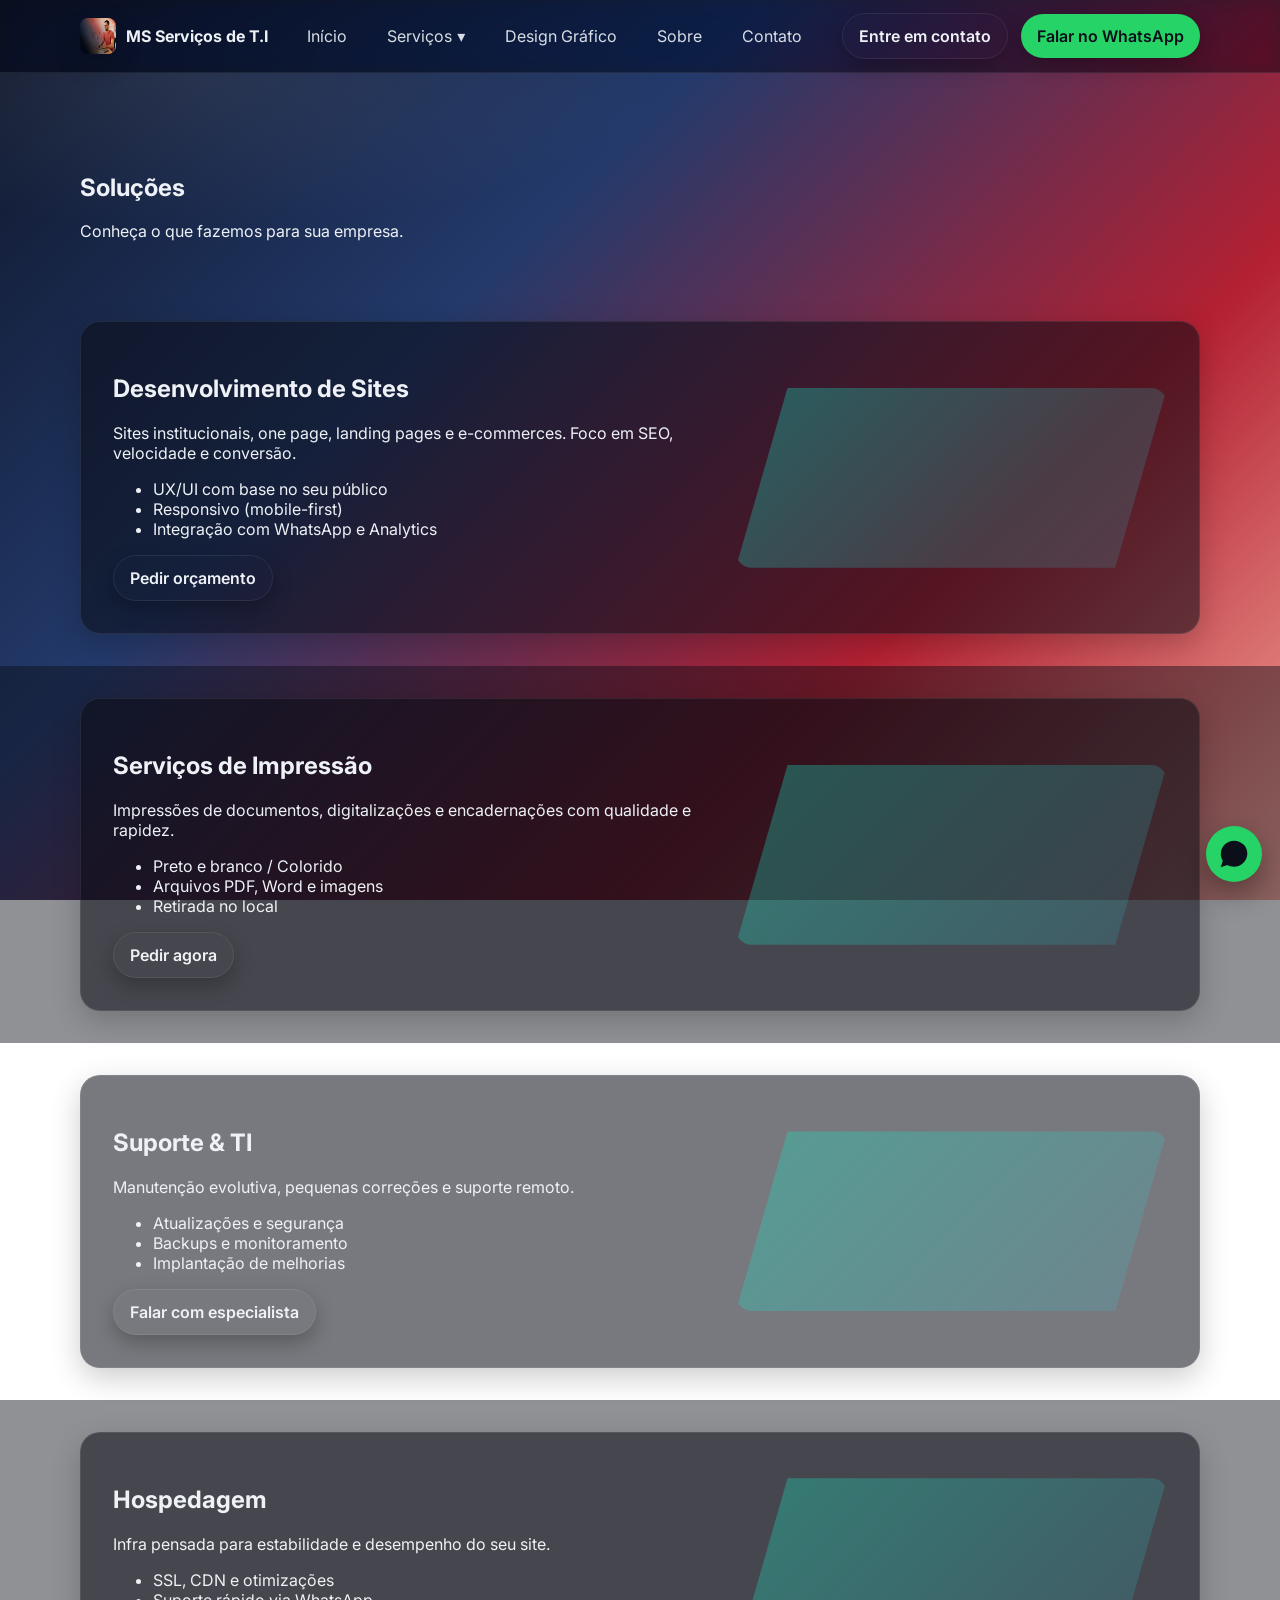
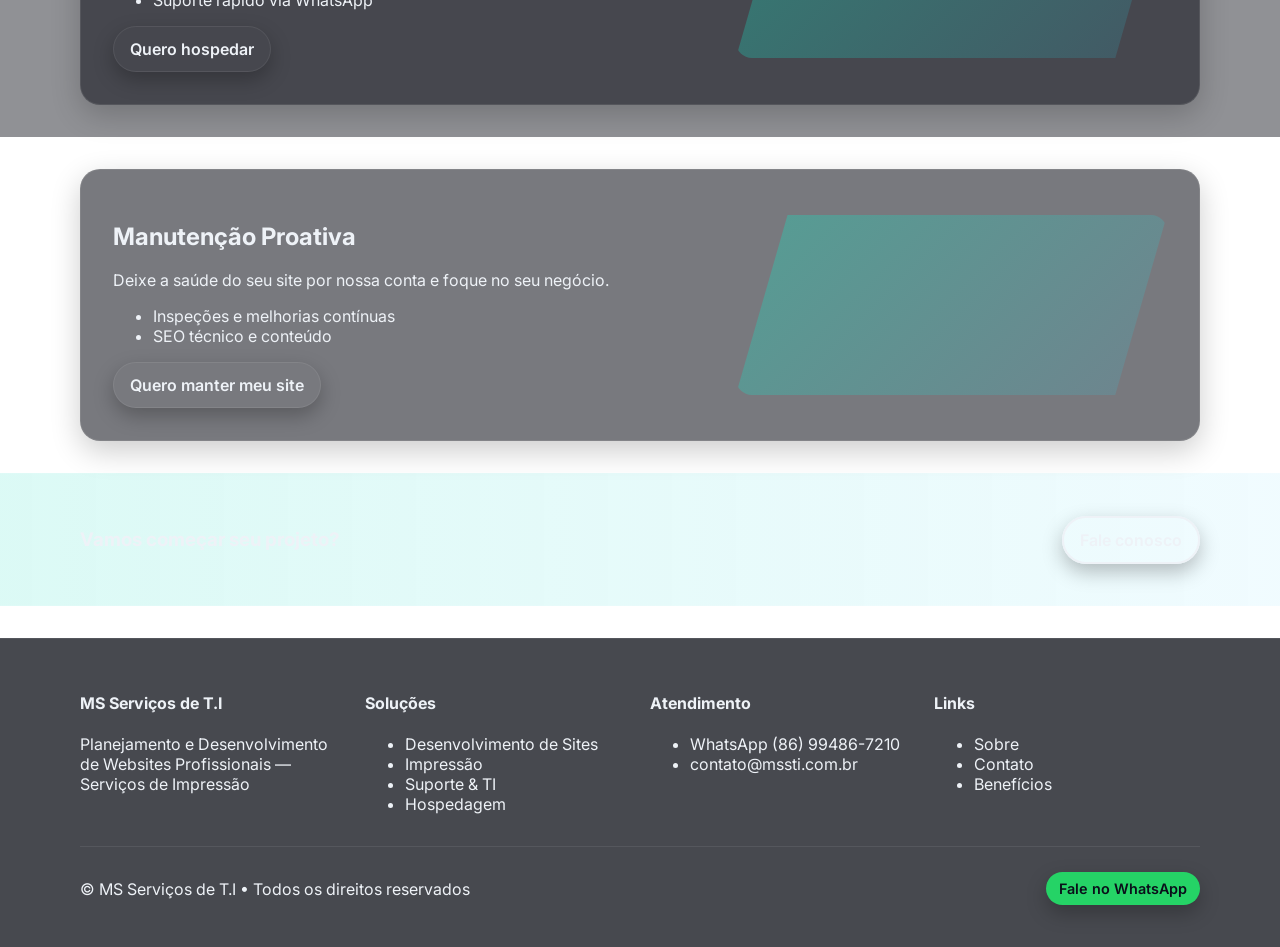
==== services.html @ ef717962 "MS Serviços T.I" ====
<!DOCTYPE html>
<html lang="pt-br">
<head>
  <meta charset="utf-8" />
  <meta name="viewport" content="width=device-width, initial-scale=1" />
  <title>MS Serviços de T.I</title>
  <meta name="description" content="Planejamento e Desenvolvimento de Websites Profissionais — Serviços de Impressão" />
  <link rel="preconnect" href="https://fonts.gstatic.com" crossorigin>
  <link href="https://fonts.googleapis.com/css2?family=Inter:wght@300;400;500;600;700;800&display=swap" rel="stylesheet">
  <link rel="stylesheet" href="./assets/style.css" />
  <link rel="icon" href="./assets/logo.png" type="image/png">
</head>
<body>
  <a class="skip-link" href="#conteudo">Pular para o conteúdo</a>
  <header class="site-header">
    <div class="container nav">
      <a class="brand" href="index.html">
        <img src="assets/logo.png" alt="MS Serviços de T.I logo">
        <span>MS Serviços de T.I</span>
      </a>
      <nav class="menu" id="menu">
        <a href="index.html">Início</a>
        <div class="dropdown">
          <button class="dropbtn">Serviços <span>▾</span></button>
          <div class="dropdown-content">
            <a href="services.html#web">Desenvolvimento de Sites</a>
            <a href="services.html#print">Serviços de Impressão</a>
            <a href="services.html#support">Suporte & TI</a>
            <a href="services.html#hosting">Hospedagem</a>
            <a href="services.html#maintenance">Manutenção Proativa</a>
          </div>
        </div>
		<a href="design.html">Design Gráfico</a>
        <a href="about.html">Sobre</a>
        <a href="contact.html">Contato</a>
      </nav>
      <div class="cta-group">
        <a class="btn ghost" href="contact.html">Entre em contato</a>
        <a class="btn whatsapp" href="https://wa.me/5586994867210?text=Ol%C3%A1%20MS%20Servi%C3%A7os%20de%20T.I!%20Quero%20um%20or%C3%A7amento." target="_blank" rel="noopener">Falar no WhatsApp</a>
        <button class="hamb" id="hamb" aria-label="Abrir menu" aria-expanded="false" aria-controls="menu">
          <span></span><span></span><span></span>
        </button>
      </div>
    </div>
  </header>
  <main id="conteudo">

  <section class="page-hero">
    <div class="container">
      <h1 class="reveal">Soluções</h1>
      <p class="reveal">Conheça o que fazemos para sua empresa.</p>
    </div>
  </section>

  <section id="web" class="panel">
    <div class="container">
      <div class="panel-card reveal">
        <div>
          <h2>Desenvolvimento de Sites</h2>
          <p>Sites institucionais, one page, landing pages e e-commerces. Foco em SEO, velocidade e conversão.</p>
          <ul class="bullet">
            <li>UX/UI com base no seu público</li>
            <li>Responsivo (mobile-first)</li>
            <li>Integração com WhatsApp e Analytics</li>
          </ul>
          <a class="btn ghost" href="https://wa.me/5586994867210?text=Ol%C3%A1%20MS%20Servi%C3%A7os%20de%20T.I!%20Quero%20um%20or%C3%A7amento." target="_blank">Pedir orçamento</a>
        </div>
        <div class="panel-art"></div>
      </div>
    </div>
  </section>

  <section id="print" class="panel alt">
    <div class="container">
      <div class="panel-card reveal">
        <div>
          <h2>Serviços de Impressão</h2>
          <p>Impressões de documentos, digitalizações e encadernações com qualidade e rapidez.</p>
          <ul class="bullet">
            <li>Preto e branco / Colorido</li>
            <li>Arquivos PDF, Word e imagens</li>
            <li>Retirada no local</li>
          </ul>
          <a class="btn ghost" href="https://wa.me/5586994867210?text=Ol%C3%A1%20MS%20Servi%C3%A7os%20de%20T.I!%20Quero%20um%20or%C3%A7amento." target="_blank">Pedir agora</a>
        </div>
        <div class="panel-art"></div>
      </div>
    </div>
  </section>

  <section id="support" class="panel">
    <div class="container">
      <div class="panel-card reveal">
        <div>
          <h2>Suporte & TI</h2>
          <p>Manutenção evolutiva, pequenas correções e suporte remoto.</p>
          <ul class="bullet">
            <li>Atualizações e segurança</li>
            <li>Backups e monitoramento</li>
            <li>Implantação de melhorias</li>
          </ul>
          <a class="btn ghost" href="https://wa.me/5586994867210?text=Ol%C3%A1%20MS%20Servi%C3%A7os%20de%20T.I!%20Quero%20um%20or%C3%A7amento." target="_blank">Falar com especialista</a>
        </div>
        <div class="panel-art"></div>
      </div>
    </div>
  </section>

  <section id="hosting" class="panel alt">
    <div class="container">
      <div class="panel-card reveal">
        <div>
          <h2>Hospedagem</h2>
          <p>Infra pensada para estabilidade e desempenho do seu site.</p>
          <ul class="bullet">
            <li>SSL, CDN e otimizações</li>
            <li>Suporte rápido via WhatsApp</li>
          </ul>
          <a class="btn ghost" href="https://wa.me/5586994867210?text=Ol%C3%A1%20MS%20Servi%C3%A7os%20de%20T.I!%20Quero%20um%20or%C3%A7amento." target="_blank">Quero hospedar</a>
        </div>
        <div class="panel-art"></div>
      </div>
    </div>
  </section>

  <section id="maintenance" class="panel">
    <div class="container">
      <div class="panel-card reveal">
        <div>
          <h2>Manutenção Proativa</h2>
          <p>Deixe a saúde do seu site por nossa conta e foque no seu negócio.</p>
          <ul class="bullet">
            <li>Inspeções e melhorias contínuas</li>
            <li>SEO técnico e conteúdo</li>
          </ul>
          <a class="btn ghost" href="https://wa.me/5586994867210?text=Ol%C3%A1%20MS%20Servi%C3%A7os%20de%20T.I!%20Quero%20um%20or%C3%A7amento." target="_blank">Quero manter meu site</a>
        </div>
        <div class="panel-art"></div>
      </div>
    </div>
  </section>

  <section class="cta-band">
    <div class="container split">
      <h3 class="reveal">Vamos começar seu projeto?</h3>
      <a class="btn outline reveal" href="https://wa.me/5586994867210?text=Ol%C3%A1%20MS%20Servi%C3%A7os%20de%20T.I!%20Quero%20um%20or%C3%A7amento." target="_blank">Fale conosco</a>
    </div>
  </section>

  </main>
  <footer class="site-footer">
    <div class="container grid-4">
      <div>
        <h4>MS Serviços de T.I</h4>
        <p>Planejamento e Desenvolvimento de Websites Profissionais — Serviços de Impressão</p>
      </div>
      <div>
        <h4>Soluções</h4>
        <ul>
          <li><a href="services.html#web">Desenvolvimento de Sites</a></li>
          <li><a href="services.html#print">Impressão</a></li>
          <li><a href="services.html#support">Suporte & TI</a></li>
          <li><a href="services.html#hosting">Hospedagem</a></li>
        </ul>
      </div>
      <div>
        <h4>Atendimento</h4>
        <ul>
          <li><a href="https://wa.me/5586994867210?text=Ol%C3%A1%20MS%20Servi%C3%A7os%20de%20T.I!%20Quero%20um%20or%C3%A7amento." target="_blank" rel="noopener">WhatsApp (86) 99486-7210</a></li>
          <li><a href="mailto:contato@mssti.com.br">contato@mssti.com.br</a></li>
        </ul>
      </div>
      <div>
        <h4>Links</h4>
        <ul>
          <li><a href="about.html">Sobre</a></li>
          <li><a href="contact.html">Contato</a></li>
          <li><a href="index.html#beneficios">Benefícios</a></li>
        </ul>
      </div>
    </div>
    <div class="container footbar">
      <p>© MS Serviços de T.I • Todos os direitos reservados</p>
      <a class="btn tiny whatsapp" href="https://wa.me/5586994867210?text=Ol%C3%A1%20MS%20Servi%C3%A7os%20de%20T.I!%20Quero%20um%20or%C3%A7amento." target="_blank" rel="noopener">Fale no WhatsApp</a>
    </div>
  </footer>
  <a href="https://wa.me/5586994867210?text=Ol%C3%A1%20MS%20Servi%C3%A7os%20de%20T.I!%20Quero%20um%20or%C3%A7amento." class="whatsapp-fab" target="_blank" aria-label="Abrir conversa no WhatsApp">
    <svg viewBox="0 0 32 32" aria-hidden="true"><path d="M19.11 17.29c-.3-.15-1.78-.88-2.05-.98-.28-.1-.48-.15-.68.15-.2.3-.78.98-.95 1.18-.17.2-.35.22-.65.07-.3-.15-1.29-.47-2.45-1.5-.9-.8-1.5-1.78-1.68-2.08-.18-.3-.02-.46.14-.61.14-.14.3-.35.46-.52.15-.17.2-.3.3-.5.1-.2.05-.38-.02-.53-.07-.15-.68-1.64-.93-2.24-.25-.6-.5-.52-.68-.53-.17-.01-.37-.01-.57-.01-.2 0-.53.08-.8.38-.27.3-1.04 1.02-1.04 2.48s1.07 2.88 1.22 3.08c.15.2 2.1 3.21 5.07 4.5.71.31 1.26.49 1.69.63.71.23 1.35.2 1.86.12.57-.09 1.78-.73 2.03-1.44.25-.71.25-1.32.17-1.45-.07-.13-.27-.2-.57-.35zM26.76 5.25C23.86 2.35 20.08.78 16.08.78S8.31 2.35 5.41 5.25C2.51 8.15.94 11.93.94 15.93c0 2.79.81 5.45 2.33 7.78L.72 31.22l7.69-2.52c2.26 1.24 4.8 1.9 7.67 1.9 3.99 0 7.78-1.57 10.68-4.47 2.9-2.9 4.47-6.68 4.47-10.68 0-4-1.57-7.78-4.47-10.68z"/></svg>
  </a>
  <script src="./assets/script.js"></script>
</body>
</html>
---- assets/style.css ----
:root{
  --bg: #0c1220;
  --text: #eef2f7;
  --muted: #b8c0cf;
  --primary: #12d6b0; /* accent for actions */
  --whatsapp: #25D366;
  --card: #141a2b;
  --border: rgba(255,255,255,.08);
  --grad1: #0e1528;
  --grad2: #233a6b;
  --grad3: #b32032;
  --grad4: #f3a89b;
}
*{box-sizing:border-box}
html,body{margin:0;padding:0;font-family:Inter,system-ui,-apple-system,Segoe UI,Roboto,Ubuntu,'Helvetica Neue',Arial,sans-serif;color:var(--text);background:linear-gradient(135deg,var(--grad1),var(--grad2) 35%, var(--grad3) 70%, var(--grad4));background-attachment: fixed;}
img{max-width:100%;display:block}
a{color:inherit;text-decoration:none}
.container{width:min(1120px,92%);margin-inline:auto}
.center{text-align:center}
.skip-link{position:absolute;left:-999px;top:-999px}
.skip-link:focus{left:1rem;top:1rem;background:#000;color:#fff;padding:.5rem .75rem;border-radius:.5rem;z-index:999}

.site-header{position:sticky;top:0;backdrop-filter:saturate(180%) blur(8px);background:rgba(10,12,20,.6);border-bottom:1px solid var(--border);z-index:50}
.site-header .nav{display:flex;align-items:center;justify-content:space-between;padding:.8rem 0}
.brand{display:flex;gap:.6rem;align-items:center;font-weight:700}
.brand img{height:36px;width:36px;border-radius:.5rem;box-shadow:0 8px 24px rgba(0,0,0,.25)}
.menu{display:flex;gap:1rem;align-items:center}
.menu a,.dropbtn{padding:.5rem .75rem;border-radius:.5rem;opacity:.9}
.menu a:hover,.dropbtn:hover{background:rgba(255,255,255,.06);opacity:1}
.dropdown{position:relative}
.dropbtn{background:none;border:none;color:var(--text);font:inherit;cursor:pointer;display:flex;gap:.3rem;align-items:center}
.dropdown-content{position:absolute;top:110%;left:0;min-width:260px;background:#101626;border:1px solid var(--border);border-radius:1rem;padding:.5rem;display:none;box-shadow:0 12px 40px rgba(0,0,0,.35)}
.dropdown:hover .dropdown-content{display:block}
.dropdown-content a{display:block;padding:.6rem .8rem;border-radius:.6rem}
.cta-group{display:flex;align-items:center;gap:.8rem}
.btn{display:inline-flex;align-items:center;justify-content:center;gap:.5rem;padding:.75rem 1rem;border-radius:999px;font-weight:600;border:0;cursor:pointer;transition:.2s transform ease,.2s opacity ease,.2s box-shadow ease;box-shadow:0 8px 20px rgba(0,0,0,.25)}
.btn:hover{transform:translateY(-1px)}
.btn.primary{background:linear-gradient(135deg,#14e1bd,#2dd1ff);color:#0a0f1a}
.btn.ghost{background:transparent;border:1.5px solid var(--border);}
.btn.outline{background:transparent;border:2px solid currentColor}
.btn.whatsapp{background:var(--whatsapp);color:#0a0f1a}
.btn.tiny{padding:.5rem .8rem;font-size:.9rem}
.hamb{display:none;background:none;border:0;flex-direction:column;gap:4px}
.hamb span{display:block;width:22px;height:2px;background:var(--text)}

.hero{padding:6rem 0 3rem;background:radial-gradient(1000px 400px at 80% -10%, rgba(255,255,255,.15), transparent 60%);}
.hero .split{display:grid;grid-template-columns:1.4fr 1fr;gap:2rem;align-items:center}
.kicker{letter-spacing:.18em;text-transform:uppercase;opacity:.8}
.hero h1{font-size: clamp(2rem, 4vw + .5rem, 3.2rem);line-height:1.1;margin:.5rem 0 1rem}
.hero-art{position:relative;display:grid;place-items:center}
.hero-art img{height:180px;opacity:.9;filter:drop-shadow(0 10px 30px rgba(0,0,0,.45))}
.hero-art .ribbon{position:absolute;inset:auto -20% -20% auto;width:120%;height:70%;background:linear-gradient(135deg,rgba(20,225,189,.8),rgba(45,209,255,.2));clip-path:polygon(20% 0, 100% 0, 80% 100%, 0 100%);filter:blur(4px)}

.trustbar{padding:1rem 0;background:rgba(10,12,20,.6);border-block:1px solid var(--border)}
.services{padding:4rem 0}
.grid-3{display:grid;grid-template-columns:repeat(3,1fr);gap:1.2rem}
.grid-2{display:grid;grid-template-columns:repeat(2,1fr);gap:1.2rem}
.grid-4{display:grid;grid-template-columns:repeat(4,1fr);gap:1.2rem}
.card{background:rgba(10,12,20,.55);border:1px solid var(--border);border-radius:1.25rem;padding:1.2rem;box-shadow:0 10px 30px rgba(0,0,0,.2)}
.card .link{opacity:.9}
.benefits{padding:2rem 0 4rem}
.benefit{background:rgba(0,0,0,.25);border:1px solid var(--border);padding:1rem;border-radius:1rem}
.cta-band{padding:2.2rem 0;background:linear-gradient(90deg, rgba(17,220,190,.15), rgba(50,205,255,.07));border-top:1px solid var(--border);border-bottom:1px solid var(--border)}
.cta-band .split{display:flex;align-items:center;justify-content:space-between}

.page-hero{padding:5rem 0 2rem;background:radial-gradient(800px 260px at 15% 0%, rgba(255,255,255,.08), transparent 60%)}
.panel{padding:2rem 0}
.panel.alt{background:rgba(10,12,20,.45)}
.panel-card{display:grid;grid-template-columns:1.4fr 1fr;gap:1.2rem;background:rgba(10,12,20,.55);border:1px solid var(--border);border-radius:1.25rem;padding:2rem;align-items:center;box-shadow:0 10px 30px rgba(0,0,0,.2)}
.panel-art{height:180px;background:linear-gradient(135deg, rgba(20,225,189,.35),rgba(45,209,255,.12));border-radius:1rem;clip-path:polygon(12% 0, 100% 0, 88% 100%, 0 100%);}

.about-body{padding:3rem 0}
.stat{display:flex;align-items:center;gap:1rem;background:rgba(255,255,255,.06);border:1px solid var(--border);padding:1rem;border-radius:1rem;margin-bottom:1rem}
.stat strong{font-size:2rem}

.contact-grid{padding:2rem 0 4rem}
.contact-form{display:grid;gap:.8rem}
.contact-form input,.contact-form textarea{width:100%;padding:.9rem;border-radius:.8rem;border:1px solid var(--border);background:rgba(0,0,0,.25);color:var(--text)}

.site-footer{background:rgba(10,12,20,.75);border-top:1px solid var(--border);padding:2rem 0;margin-top:2rem}
.footbar{display:flex;align-items:center;justify-content:space-between;margin-top:1rem;border-top:1px solid var(--border);padding-top:1rem}

.whatsapp-fab{position:fixed;right:18px;bottom:18px;background:var(--whatsapp);width:56px;height:56px;border-radius:50%;display:grid;place-items:center;box-shadow:0 12px 28px rgba(0,0,0,.35);z-index:60}
.whatsapp-fab svg{width:28px;fill:#0a0f1a}

.reveal{opacity:0;transform:translateY(16px);transition:opacity .6s ease, transform .6s ease}
.reveal.visible{opacity:1;transform:none}

@media (max-width: 920px){
  .grid-4{grid-template-columns:1fr 1fr}
  .panel-card,.hero .split{grid-template-columns:1fr}
  .cta-group .btn{display:none}
  .hamb{display:flex}
  .menu{position:fixed;inset:64px 0 auto 0;background:rgba(10,12,20,.96);border-top:1px solid var(--border);padding:1rem;flex-direction:column;transform:translateY(-120%);transition:.25s ease;z-index:40}
  .menu.open{transform:translateY(0)}
}
/* ======== CARROSSEL ======== */
.carousel-section {
  padding: 2rem 0;
}
.carousel {
  position: relative;
  overflow: hidden;
  width: 100%;
  border-radius: 1rem;
  background: rgba(0, 0, 0, 0.15);
  margin-top: 1rem;
}
.carousel-track {
  display: flex;
  transition: transform 0.5s ease-in-out;
}
.carousel-track img {
  width: 100%;
  max-width: 320px;
  border-radius: 1rem;
  margin: 0.5rem;
  flex-shrink: 0;
  object-fit: cover;
  box-shadow: 0 6px 16px rgba(0,0,0,0.3);
}
.carousel button.prev,
.carousel button.next {
  position: absolute;
  top: 50%;
  transform: translateY(-50%);
  background: rgba(0,0,0,0.6);
  color: white;
  border: none;
  border-radius: 50%;
  width: 38px;
  height: 38px;
  font-size: 20px;
  cursor: pointer;
  transition: 0.3s;
}
.carousel button.prev:hover,
.carousel button.next:hover {
  background: rgba(255,255,255,0.25);
}
.carousel button.prev { left: 10px; }
.carousel button.next { right: 10px; }
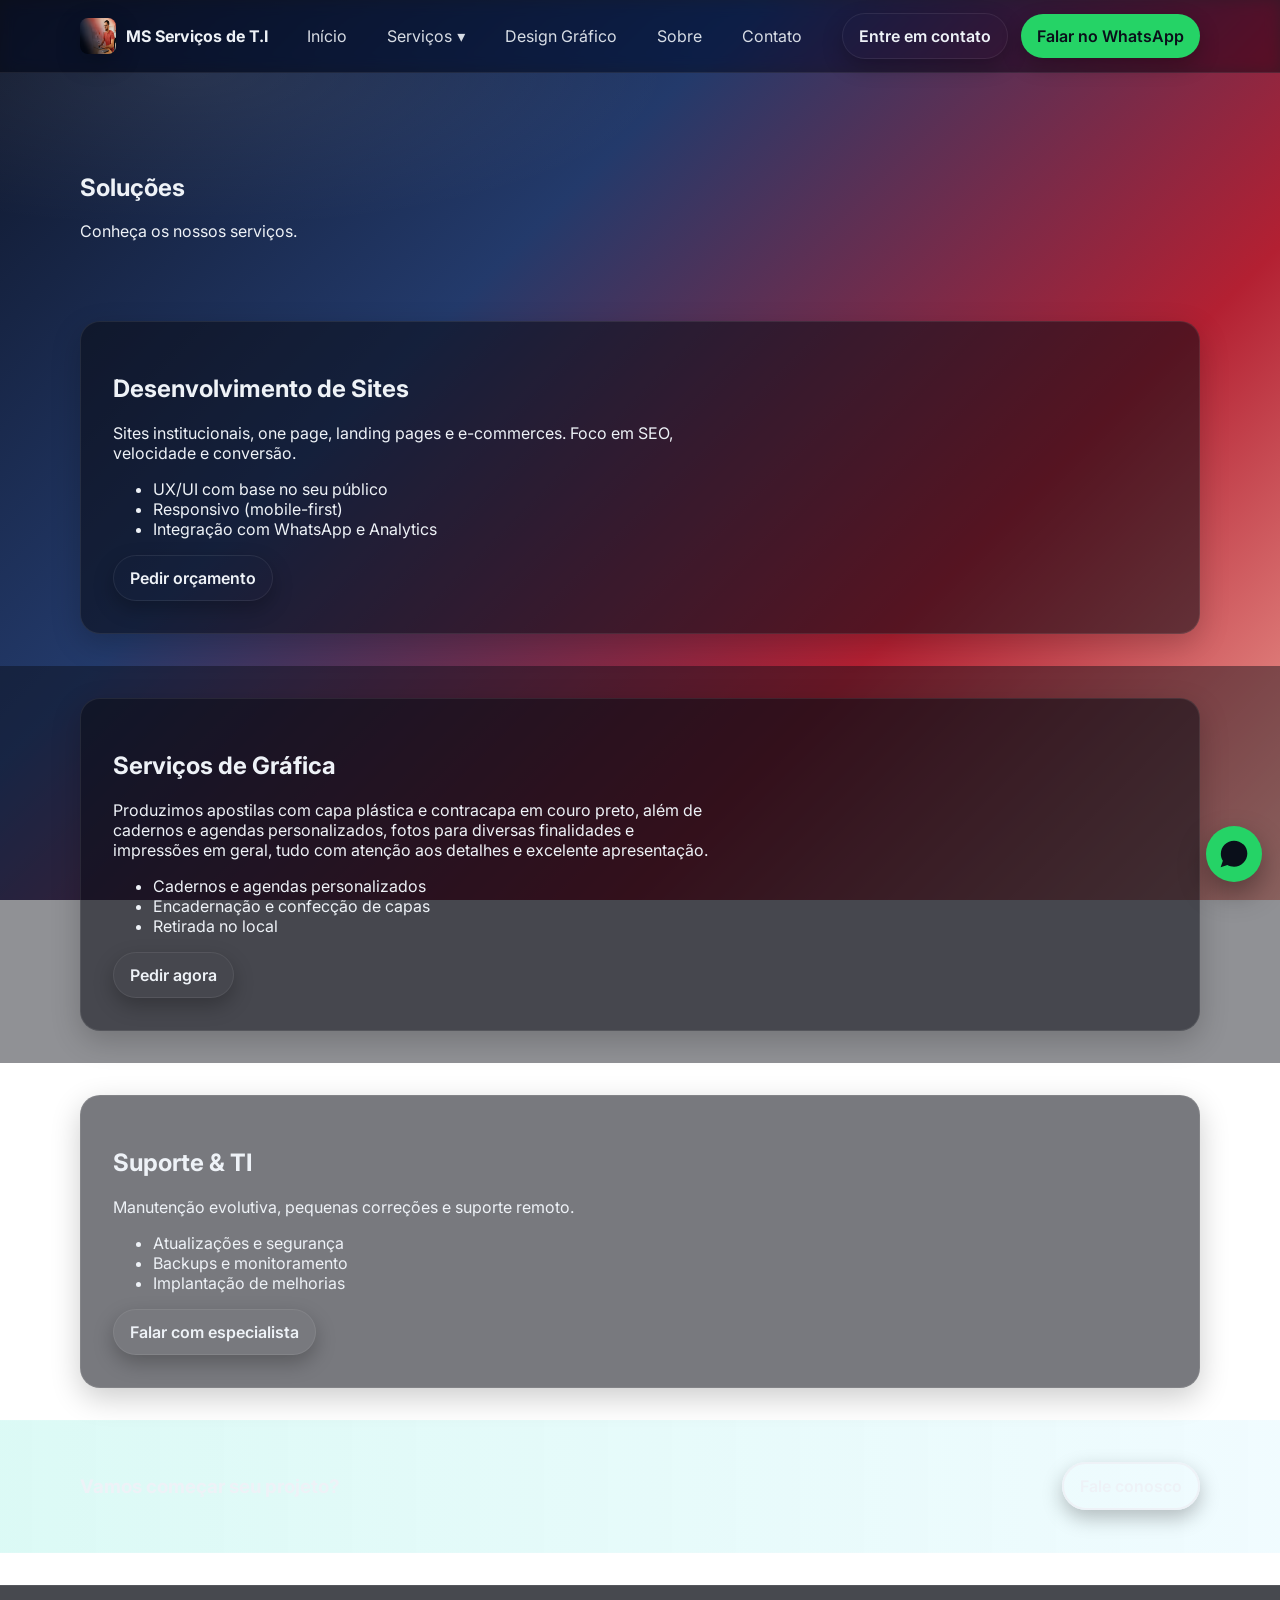
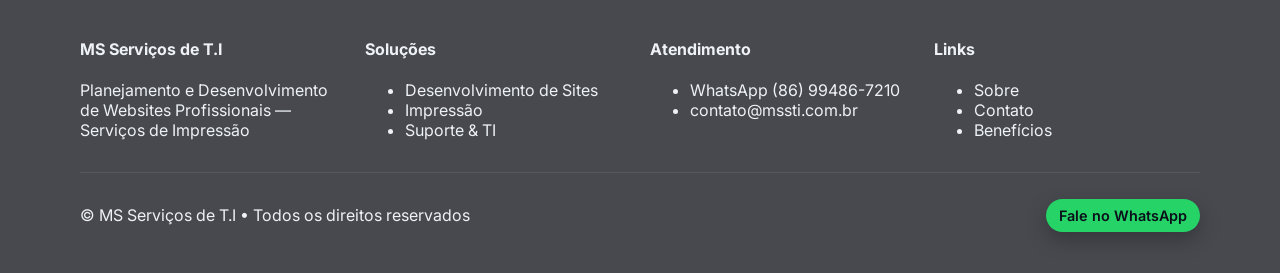
==== commit 899104c6: "Update services.html" ====
--- a/services.html
+++ b/services.html
@@ -48,7 +48,7 @@
   <section class="page-hero">
     <div class="container">
       <h1 class="reveal">Soluções</h1>
-      <p class="reveal">Conheça o que fazemos para sua empresa.</p>
+      <p class="reveal">Conheça os nossos serviços.</p>
     </div>
   </section>
 
@@ -65,7 +65,6 @@
           </ul>
           <a class="btn ghost" href="https://wa.me/5586994867210?text=Ol%C3%A1%20MS%20Servi%C3%A7os%20de%20T.I!%20Quero%20um%20or%C3%A7amento." target="_blank">Pedir orçamento</a>
         </div>
-        <div class="panel-art"></div>
       </div>
     </div>
   </section>
@@ -74,16 +73,15 @@
     <div class="container">
       <div class="panel-card reveal">
         <div>
-          <h2>Serviços de Impressão</h2>
-          <p>Impressões de documentos, digitalizações e encadernações com qualidade e rapidez.</p>
+          <h2>Serviços de Gráfica</h2>
+          <p>Produzimos apostilas com capa plástica e contracapa em couro preto, além de cadernos e agendas personalizados, fotos para diversas finalidades e impressões em geral, tudo com atenção aos detalhes e excelente apresentação.</p>
           <ul class="bullet">
-            <li>Preto e branco / Colorido</li>
-            <li>Arquivos PDF, Word e imagens</li>
+            <li>Cadernos e agendas personalizados</li>
+            <li>Encadernação e confecção de capas</li>
             <li>Retirada no local</li>
           </ul>
           <a class="btn ghost" href="https://wa.me/5586994867210?text=Ol%C3%A1%20MS%20Servi%C3%A7os%20de%20T.I!%20Quero%20um%20or%C3%A7amento." target="_blank">Pedir agora</a>
         </div>
-        <div class="panel-art"></div>
       </div>
     </div>
   </section>
@@ -101,41 +99,6 @@
           </ul>
           <a class="btn ghost" href="https://wa.me/5586994867210?text=Ol%C3%A1%20MS%20Servi%C3%A7os%20de%20T.I!%20Quero%20um%20or%C3%A7amento." target="_blank">Falar com especialista</a>
         </div>
-        <div class="panel-art"></div>
-      </div>
-    </div>
-  </section>
-
-  <section id="hosting" class="panel alt">
-    <div class="container">
-      <div class="panel-card reveal">
-        <div>
-          <h2>Hospedagem</h2>
-          <p>Infra pensada para estabilidade e desempenho do seu site.</p>
-          <ul class="bullet">
-            <li>SSL, CDN e otimizações</li>
-            <li>Suporte rápido via WhatsApp</li>
-          </ul>
-          <a class="btn ghost" href="https://wa.me/5586994867210?text=Ol%C3%A1%20MS%20Servi%C3%A7os%20de%20T.I!%20Quero%20um%20or%C3%A7amento." target="_blank">Quero hospedar</a>
-        </div>
-        <div class="panel-art"></div>
-      </div>
-    </div>
-  </section>
-
-  <section id="maintenance" class="panel">
-    <div class="container">
-      <div class="panel-card reveal">
-        <div>
-          <h2>Manutenção Proativa</h2>
-          <p>Deixe a saúde do seu site por nossa conta e foque no seu negócio.</p>
-          <ul class="bullet">
-            <li>Inspeções e melhorias contínuas</li>
-            <li>SEO técnico e conteúdo</li>
-          </ul>
-          <a class="btn ghost" href="https://wa.me/5586994867210?text=Ol%C3%A1%20MS%20Servi%C3%A7os%20de%20T.I!%20Quero%20um%20or%C3%A7amento." target="_blank">Quero manter meu site</a>
-        </div>
-        <div class="panel-art"></div>
       </div>
     </div>
   </section>
@@ -160,7 +123,6 @@
           <li><a href="services.html#web">Desenvolvimento de Sites</a></li>
           <li><a href="services.html#print">Impressão</a></li>
           <li><a href="services.html#support">Suporte & TI</a></li>
-          <li><a href="services.html#hosting">Hospedagem</a></li>
         </ul>
       </div>
       <div>
--- a/assets/style.css
+++ b/assets/style.css
@@ -89,7 +89,7 @@
 
 @media (max-width: 920px){
   .grid-4{grid-template-columns:1fr 1fr}
-  .panel-card,.hero .split{grid-template-columns:1fr}
+  .panel-card,.hero .{grid-template-columns:1fr}
   .cta-group .btn{display:none}
   .hamb{display:flex}
   .menu{position:fixed;inset:64px 0 auto 0;background:rgba(10,12,20,.96);border-top:1px solid var(--border);padding:1rem;flex-direction:column;transform:translateY(-120%);transition:.25s ease;z-index:40}
@@ -141,3 +141,202 @@
 }
 .carousel button.prev { left: 10px; }
 .carousel button.next { right: 10px; }
+/* ====== RESPONSIVIDADE APRIMORADA ====== */
+@media (max-width: 1024px) {
+  /* Texto mais fluido em tablets */
+  h1 {
+    font-size: 2rem;
+  }
+  h2 {
+    font-size: 1.5rem;
+  }
+}
+
+@media (max-width: 768px) {
+  body {
+    overflow-x: hidden;
+  }
+
+  /* Estrutura geral */
+  .container {
+    padding: 0 1rem;
+  }
+
+  /* Seções em coluna no mobile */
+  .split {
+  display: flex;
+  gap: 2rem;
+  align-items: center;
+}
+
+@media (max-width: 768px){
+  .split {
+    flex-direction: column;
+    text-align: center;
+  }
+}
+
+  /* Ajuste das imagens */
+  img {
+    max-width: 100%;
+    height: auto;
+  }
+
+  /* Corrige a imagem grande de Identidade Visual */
+  .gallery img,
+  img[alt*="Identidade Visual"] {
+    width: 90%;
+    max-width: 350px;
+    height: auto;
+    margin: 0 auto;
+    display: block;
+    border-radius: 0.8rem;
+  }
+
+  /* Hero (capa inicial) */
+  .hero {
+    height: auto;
+    padding: 80px 20px;
+    background-position: center;
+    background-size: cover;
+  }
+
+  /* Texto e botões */
+  h1, h2, h3, p {
+    text-align: center;
+  }
+
+  .btn {
+    display: inline-block;
+    margin: 1rem auto;
+    font-size: 1rem;
+  }
+
+  /* Menu e navegação */
+  nav.menu {
+    display: block;
+    text-align: center;
+  }
+
+  nav.menu a,
+  nav.menu button {
+    display: block;
+    padding: 0.8rem;
+  }
+
+  /* Carrossel */
+  .carousel {
+    width: 100%;
+  }
+  .carousel-track {
+    display: flex;
+    justify-content: center;
+  }
+  .carousel-track img {
+    max-width: 80%;
+  }
+}
+/* ====== HERO com imagem de fundo ====== */
+.hero{
+  position: relative;
+  background: #0b1120 no-repeat center/cover;
+  background-image: var(--hero-bg, none); /* fallback */
+  padding: 96px 0 56px;
+  min-height: 80vh;
+  display: grid;
+  align-items: center;
+}
+.hero[style*="background-image"] { /* garante cover mesmo com inline style */
+  background-position: center;
+  background-size: cover;
+}
+.hero .overlay{
+  position:absolute; inset:0;
+  background: linear-gradient(180deg, rgba(0,0,0,.42), rgba(0,0,0,.25));
+}
+.hero .container{ position:relative; z-index:2; }
+.hero .cta-row{ display:flex; gap:.8rem; flex-wrap:wrap; }
+
+/* Some o quadro de imagem interno se existir */
+.hero-art{ display:none; }
+
+/* ====== Ajustes gerais mobile ====== */
+@media (max-width: 768px){
+  body{ overflow-x:hidden; }
+  .hero{ min-height: 70vh; padding: 80px 0 40px; }
+  .hero .cta-row{ justify-content:center; }
+  .hero h1{ font-size: clamp(1.6rem, 5vw, 2.2rem); line-height: 1.2; }
+
+  /* garante uma coluna */
+  .hero .split{ display:flex; flex-direction:column; align-items:center; text-align:center; }
+
+  /* Corrige imagem grande da Identidade Visual (design.html) */
+  .gallery img,
+  img[alt*="Identidade Visual"]{
+    width: 92%;
+    max-width: 340px;
+    height:auto;
+    margin: 0 auto;
+    display:block;
+    border-radius: .8rem;
+  }
+
+  /* Carrossel mais contido */
+  .carousel-track img{ max-width: 85%; }
+}
+
+/* Evita qualquer recorte lateral em telas pequenas e notches */
+html, body{ width:100%; }
+
+
+/* ===== FIX: Hero como fundo + responsivo ===== */
+.hero{
+  position: relative;
+  background-position: center;
+  background-size: cover;
+  min-height: 80vh;
+  display: grid;
+  align-items: center;
+}
+.hero .overlay{position:absolute;inset:0;background:linear-gradient(180deg,rgba(0,0,0,.38),rgba(0,0,0,.22));}
+.hero .container{position:relative;z-index:2;}
+@media (max-width: 768px){
+  .hero .split{display:block !important;}
+  .hero .split, .hero .container.split{grid-template-columns:1fr !important;}
+  .hero-art{display:none !important;}
+}
+@media (max-width: 768px){
+  .grid-3 {
+    grid-template-columns: 1fr;
+  }
+
+  .grid-4 {
+    grid-template-columns: 1fr;
+  }
+
+  .grid-2 {
+    grid-template-columns: 1fr;
+  }
+}
+@media (max-width: 768px){
+  .hero {
+    min-height: auto;
+    padding: 60px 20px;
+  }
+
+  .hero h1 {
+    font-size: 22px;
+  }
+
+  .hero p {
+    font-size: 14px;
+  }
+}
+@media (max-width: 768px){
+  .menu {
+    display: flex;
+    flex-direction: column;
+    align-items: center;
+    gap: 10px;
+  }
+}
